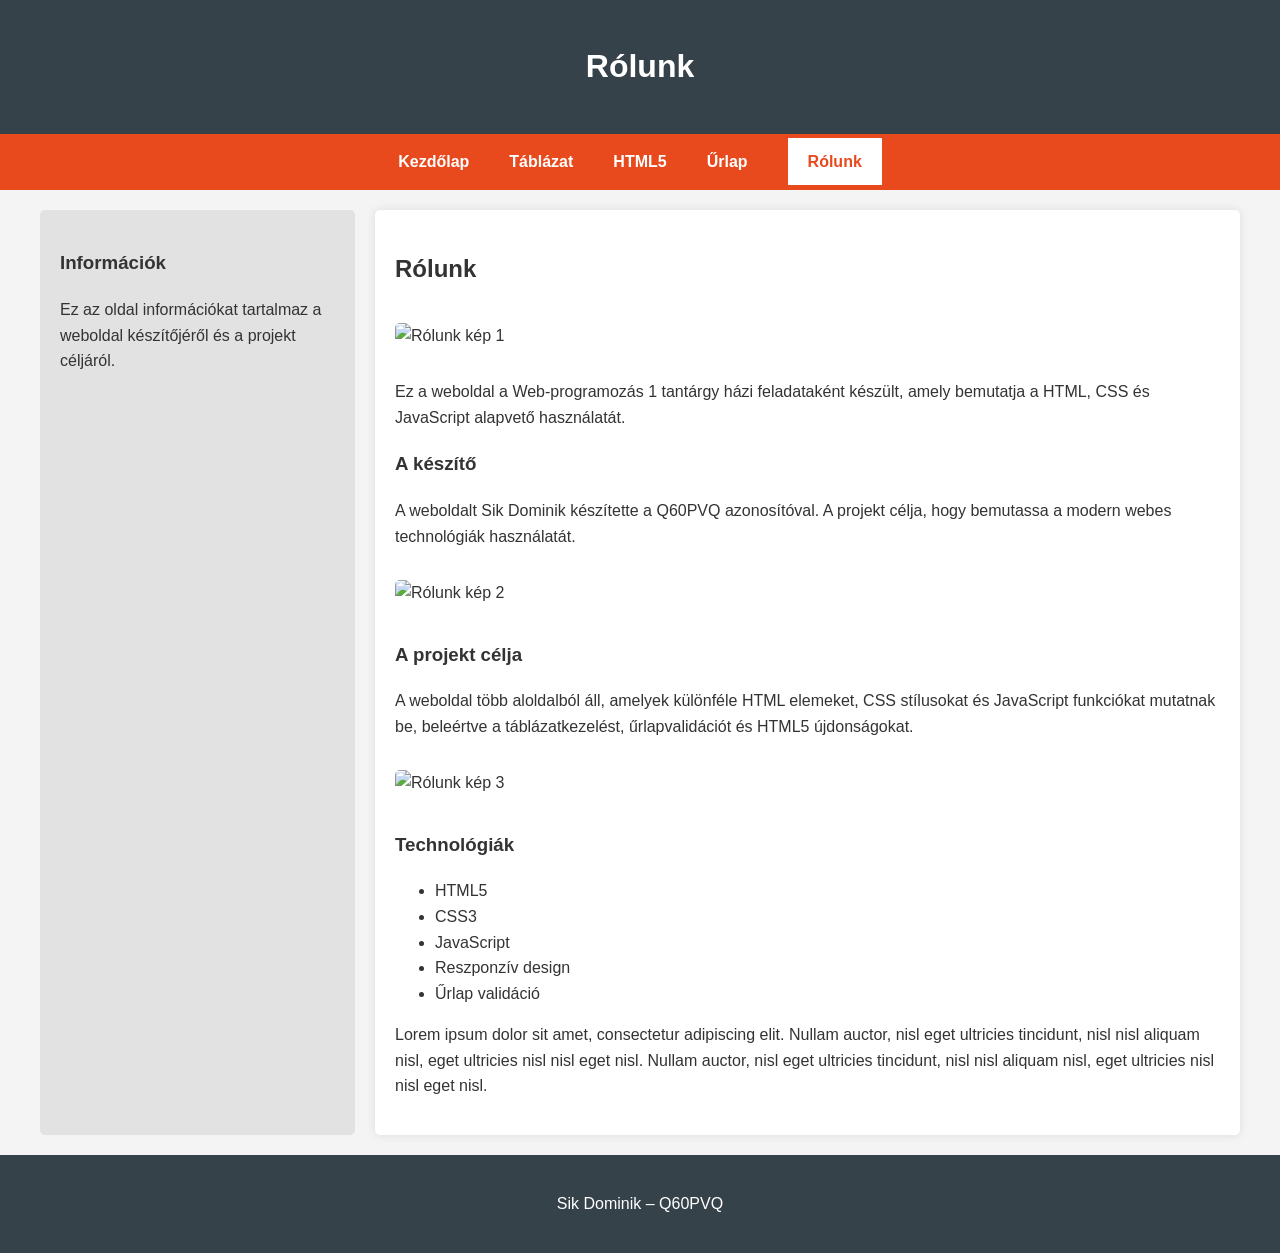
==== pages/about.html @ 5100a5bf "Feladatok megoldásának feltöltése repo-ba." ====
<!DOCTYPE html>
<html lang="hu">
<head>
    <meta charset="UTF-8">
    <meta name="viewport" content="width=device-width, initial-scale=1.0">
    <title>Rólunk</title>
    <link rel="stylesheet" href="../src/css/styles.css">
</head>
<body>
    <header>
        <h1>Rólunk</h1>
    </header>
    <nav>
        <ul>
            <li><a href="index.html">Kezdőlap</a></li>
            <li><a href="table.html">Táblázat</a></li>
            <li><a href="html5.html">HTML5</a></li>
            <li><a href="form.html">Űrlap</a></li>
            <li><a href="about.html" class="active">Rólunk</a></li>
        </ul>
    </nav>
    <div class="container">
        <aside>
            <h3>Információk</h3>
            <p>Ez az oldal információkat tartalmaz a weboldal készítőjéről és a projekt céljáról.</p>
        </aside>
        <main id="content">
            <h2>Rólunk</h2>
            
            <img src="https://via.placeholder.com/400x200" alt="Rólunk kép 1">
            <p>Ez a weboldal a Web-programozás 1 tantárgy házi feladataként készült, amely bemutatja a HTML, CSS és JavaScript alapvető használatát.</p>
            
            <section>
                <h3>A készítő</h3>
                <p>A weboldalt Sik Dominik készítette a Q60PVQ azonosítóval. A projekt célja, hogy bemutassa a modern webes technológiák használatát.</p>
            </section>
            
            <img src="https://via.placeholder.com/400x200" alt="Rólunk kép 2">
            <section>
                <h3>A projekt célja</h3>
                <p>A weboldal több aloldalból áll, amelyek különféle HTML elemeket, CSS stílusokat és JavaScript funkciókat mutatnak be, beleértve a táblázatkezelést, űrlapvalidációt és HTML5 újdonságokat.</p>
            </section>
            
            <img src="https://via.placeholder.com/400x200" alt="Rólunk kép 3">
            <section>
                <h3>Technológiák</h3>
                <ul>
                    <li>HTML5</li>
                    <li>CSS3</li>
                    <li>JavaScript</li>
                    <li>Reszponzív design</li>
                    <li>Űrlap validáció</li>
                </ul>
            </section>
            
            <p>Lorem ipsum dolor sit amet, consectetur adipiscing elit. Nullam auctor, nisl eget ultricies tincidunt, nisl nisl aliquam nisl, eget ultricies nisl nisl eget nisl. Nullam auctor, nisl eget ultricies tincidunt, nisl nisl aliquam nisl, eget ultricies nisl nisl eget nisl.</p>
        </main>
    </div>
    <footer>
        <p>Sik Dominik – Q60PVQ</p>
    </footer>
</body>
</html>
---- src/css/styles.css ----
body {
  font-family: Arial, sans-serif;
  line-height: 1.6;
  margin: 0;
  padding: 0;
  color: #333;
  background-color: #f4f4f4;
}

header {
  background: #35424a;
  color: #ffffff;
  padding: 20px 0;
  text-align: center;
}

nav {
  background: #e8491d;
  color: #ffffff;
}

nav ul {
  padding: 0;
  margin: 0;
  list-style: none;
  display: flex;
  justify-content: center;
}

nav ul li {
  padding: 15px 20px;
}

nav ul li a {
  color: #ffffff;
  text-decoration: none;
  font-weight: bold;
}

nav ul li a.active {
  background: #ffffff;
  color: #e8491d;
  padding: 15px 20px;
}

nav ul li a:hover:not(.active) {
  background: #35424a;
}

.container {
  display: flex;
  flex-wrap: wrap;
  max-width: 1200px;
  margin: 20px auto;
  padding: 0 20px;
}

aside {
  flex: 1;
  min-width: 250px;
  background: #e2e2e2;
  padding: 20px;
  margin-right: 20px;
  border-radius: 5px;
}

main {
  flex: 3;
  min-width: 300px;
  background: #ffffff;
  padding: 20px;
  border-radius: 5px;
  box-shadow: 0 0 10px rgba(0, 0, 0, 0.1);
}

footer {
  background: #35424a;
  color: #ffffff;
  text-align: center;
  padding: 20px 0;
  margin-top: 20px;
}

img {
  max-width: 100%;
  height: auto;
  margin: 15px 0;
  border-radius: 5px;
}

.table-container {
  overflow-x: auto;
}

table {
  width: 100%;
  border-collapse: collapse;
  margin: 20px 0;
}

table, th, td {
  border: 1px solid #ddd;
}

th, td {
  padding: 12px;
  text-align: left;
}

th {
  background-color: #35424a;
  color: white;
}

tr:nth-child(even) {
  background-color: #f2f2f2;
}

tr:hover {
  background-color: #ddd;
}

form {
  margin: 20px 0;
}

.form-group {
  margin-bottom: 15px;
}

label {
  display: block;
  margin-bottom: 5px;
  font-weight: bold;
}

input[type="text"],
input[type="email"],
input[type="tel"],
textarea,
select {
  width: 100%;
  padding: 10px;
  border: 1px solid #ddd;
  border-radius: 4px;
  box-sizing: border-box;
}

textarea {
  height: 100px;
  resize: vertical;
}

input[type="submit"] {
  background: #e8491d;
  color: white;
  border: none;
  padding: 10px 20px;
  cursor: pointer;
  font-size: 16px;
  border-radius: 4px;
}

input[type="submit"]:hover {
  background: #35424a;
}

.error-message {
  color: #e8491d;
  font-size: 14px;
  margin-top: 5px;
  display: block;
}

.success-message {
  background: #4CAF50;
  color: white;
  padding: 15px;
  border-radius: 4px;
  margin: 20px 0;
}

@media (max-width: 768px) {
  nav ul {
      flex-direction: column;
      text-align: center;
  }
  
  nav ul li {
      padding: 10px;
  }
  
  .container {
      flex-direction: column;
  }
  
  aside {
      margin-right: 0;
      margin-bottom: 20px;
  }
}
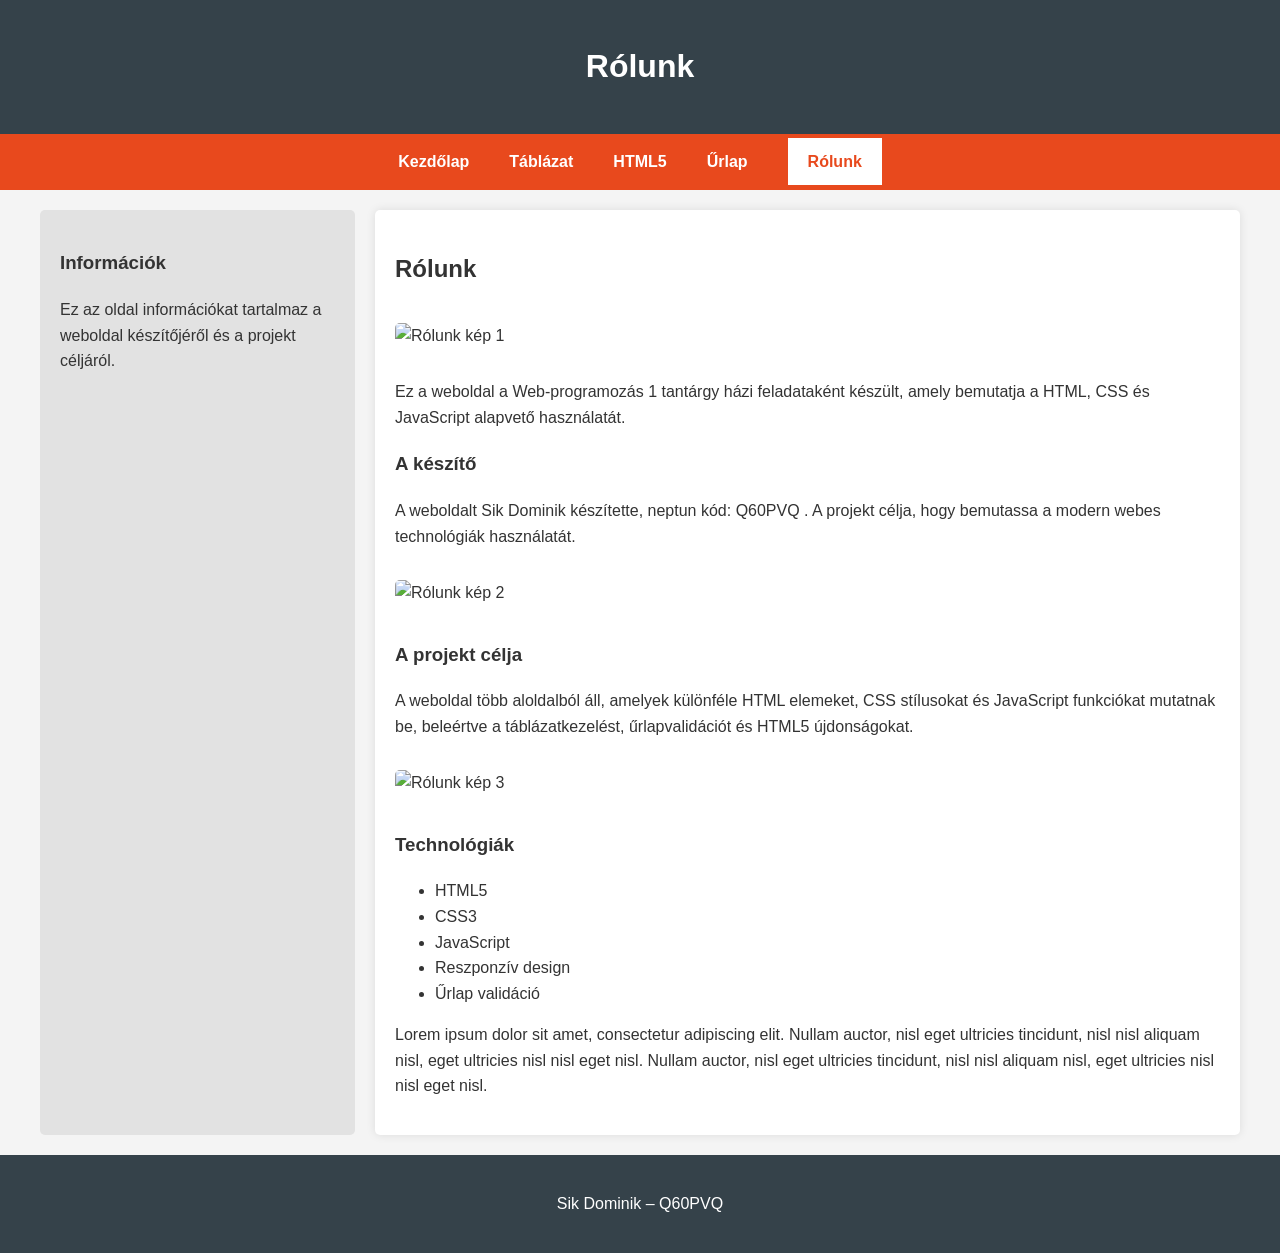
==== commit 7b89cd4b: "Képek beillesztése." ====
--- a/pages/about.html
+++ b/pages/about.html
@@ -27,21 +27,21 @@
         <main id="content">
             <h2>Rólunk</h2>
             
-            <img src="https://via.placeholder.com/400x200" alt="Rólunk kép 1">
+            <img src="https://unsplash.com/photos/black-remote-control-on-red-table-6sAl6aQ4OWI" alt="Rólunk kép 1">
             <p>Ez a weboldal a Web-programozás 1 tantárgy házi feladataként készült, amely bemutatja a HTML, CSS és JavaScript alapvető használatát.</p>
             
             <section>
                 <h3>A készítő</h3>
-                <p>A weboldalt Sik Dominik készítette a Q60PVQ azonosítóval. A projekt célja, hogy bemutassa a modern webes technológiák használatát.</p>
+                <p>A weboldalt Sik Dominik készítette, neptun kód: Q60PVQ . A projekt célja, hogy bemutassa a modern webes technológiák használatát.</p>
             </section>
             
-            <img src="https://via.placeholder.com/400x200" alt="Rólunk kép 2">
+            <img src="https://images.unsplash.com/photo-1629904853716-f0bc54eea481?q=80&w=2070&auto=format&fit=crop&ixlib=rb-4.0.3&ixid=M3wxMjA3fDB8MHxwaG90by1wYWdlfHx8fGVufDB8fHx8fA%3D%3D" alt="Rólunk kép 2">
             <section>
                 <h3>A projekt célja</h3>
                 <p>A weboldal több aloldalból áll, amelyek különféle HTML elemeket, CSS stílusokat és JavaScript funkciókat mutatnak be, beleértve a táblázatkezelést, űrlapvalidációt és HTML5 újdonságokat.</p>
             </section>
             
-            <img src="https://via.placeholder.com/400x200" alt="Rólunk kép 3">
+            <img src="https://plus.unsplash.com/premium_photo-1682145730713-34bba6d3d14a?q=80&w=2070&auto=format&fit=crop&ixlib=rb-4.0.3&ixid=M3wxMjA3fDB8MHxwaG90by1wYWdlfHx8fGVufDB8fHx8fA%3D%3D" alt="Rólunk kép 3">
             <section>
                 <h3>Technológiák</h3>
                 <ul>
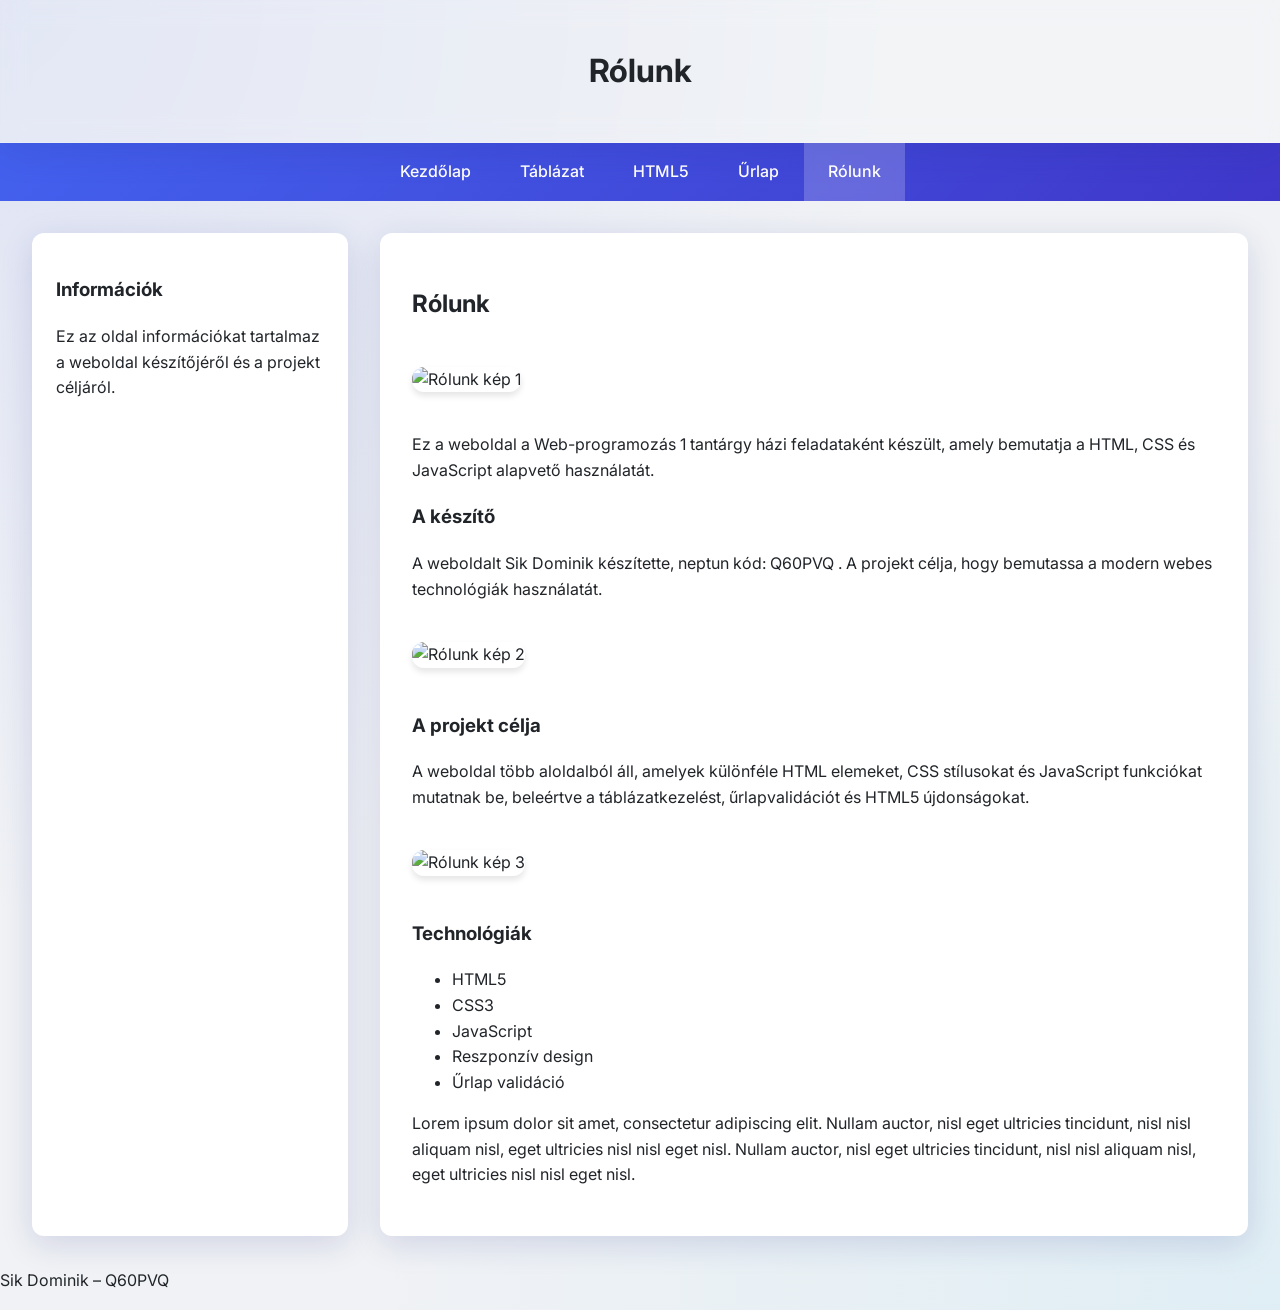
==== commit 6be4d270: "Added font, fixed some css." ====
--- a/pages/about.html
+++ b/pages/about.html
@@ -5,6 +5,7 @@
     <meta name="viewport" content="width=device-width, initial-scale=1.0">
     <title>Rólunk</title>
     <link rel="stylesheet" href="../src/css/styles.css">
+    <link href="https://fonts.googleapis.com/css2?family=Inter:wght@400;500;600&display=swap" rel="stylesheet">
 </head>
 <body>
     <header>
@@ -27,7 +28,7 @@
         <main id="content">
             <h2>Rólunk</h2>
             
-            <img src="https://unsplash.com/photos/black-remote-control-on-red-table-6sAl6aQ4OWI" alt="Rólunk kép 1">
+            <img src="https://images.unsplash.com/photo-1632910121591-29e2484c0259?q=80&w=1931&auto=format&fit=crop&ixlib=rb-4.0.3&ixid=M3wxMjA3fDB8MHxwaG90by1wYWdlfHx8fGVufDB8fHx8fA%3D%3D" alt="Rólunk kép 1">
             <p>Ez a weboldal a Web-programozás 1 tantárgy házi feladataként készült, amely bemutatja a HTML, CSS és JavaScript alapvető használatát.</p>
             
             <section>
--- a/src/css/styles.css
+++ b/src/css/styles.css
@@ -1,22 +1,45 @@
+:root {
+  --primary: #4361ee;  /* Modern blue instead of red */
+  --secondary: #3f37c9;
+  --dark: #212529;
+  --light: #f8f9fa;
+  --success: #4cc9f0;
+  --glass: rgba(255, 255, 255, 0.15);
+  --shadow: 0 8px 32px rgba(31, 38, 135, 0.15);
+  --border-radius: 12px;
+}
+
+/* Smooth scrolling & modern font stack */
+html {
+  scroll-behavior: smooth;
+}
+
 body {
-  font-family: Arial, sans-serif;
+  font-family: 'Inter', -apple-system, BlinkMacSystemFont, sans-serif;
   line-height: 1.6;
   margin: 0;
   padding: 0;
-  color: #333;
-  background-color: #f4f4f4;
+  color: var(--dark);
+  background-color: #f0f2f5;
+  background-image: 
+    radial-gradient(at 0% 0%, rgba(67, 97, 238, 0.1) 0px, transparent 50%),
+    radial-gradient(at 100% 100%, rgba(76, 201, 240, 0.1) 0px, transparent 50%);
 }
 
 header {
-  background: #35424a;
-  color: #ffffff;
-  padding: 20px 0;
+  background: var(--glass);
+  backdrop-filter: blur(12px);
+  -webkit-backdrop-filter: blur(12px);
+  color: var(--dark);
+  padding: 1.5rem 0;
   text-align: center;
+  box-shadow: var(--shadow);
+  border-bottom: 1px solid rgba(255, 255, 255, 0.18);
 }
 
 nav {
-  background: #e8491d;
-  color: #ffffff;
+  background: var(--primary);
+  background: linear-gradient(135deg, var(--primary), var(--secondary));
 }
 
 nav ul {
@@ -25,177 +48,163 @@
   list-style: none;
   display: flex;
   justify-content: center;
+  gap: 1px;
 }
 
 nav ul li {
-  padding: 15px 20px;
+  transition: all 0.3s ease;
+}
+
+nav ul li:hover {
+  transform: translateY(-2px);
 }
 
 nav ul li a {
-  color: #ffffff;
+  color: white;
   text-decoration: none;
-  font-weight: bold;
+  font-weight: 500;
+  padding: 1rem 1.5rem;
+  display: block;
+  transition: all 0.3s ease;
 }
 
 nav ul li a.active {
-  background: #ffffff;
-  color: #e8491d;
-  padding: 15px 20px;
+  background: rgba(255, 255, 255, 0.2);
+  backdrop-filter: blur(5px);
 }
 
 nav ul li a:hover:not(.active) {
-  background: #35424a;
+  background: rgba(255, 255, 255, 0.1);
 }
 
 .container {
   display: flex;
   flex-wrap: wrap;
-  max-width: 1200px;
-  margin: 20px auto;
-  padding: 0 20px;
+  max-width: 1400px;
+  margin: 2rem auto;
+  padding: 0 2rem;
+  gap: 2rem;
 }
 
 aside {
   flex: 1;
   min-width: 250px;
-  background: #e2e2e2;
-  padding: 20px;
-  margin-right: 20px;
-  border-radius: 5px;
+  background: white;
+  padding: 1.5rem;
+  border-radius: var(--border-radius);
+  box-shadow: var(--shadow);
 }
 
 main {
   flex: 3;
   min-width: 300px;
-  background: #ffffff;
-  padding: 20px;
-  border-radius: 5px;
-  box-shadow: 0 0 10px rgba(0, 0, 0, 0.1);
-}
-
-footer {
-  background: #35424a;
-  color: #ffffff;
-  text-align: center;
-  padding: 20px 0;
-  margin-top: 20px;
+  background: white;
+  padding: 2rem;
+  border-radius: var(--border-radius);
+  box-shadow: var(--shadow);
 }
 
 img {
   max-width: 100%;
   height: auto;
-  margin: 15px 0;
-  border-radius: 5px;
+  margin: 1.5rem 0;
+  border-radius: var(--border-radius);
+  box-shadow: 0 4px 6px rgba(0, 0, 0, 0.1);
+  transition: transform 0.3s ease;
+}
+
+img:hover {
+  transform: scale(1.02);
 }
 
 .table-container {
   overflow-x: auto;
+  border-radius: var(--border-radius);
+  box-shadow: var(--shadow);
 }
 
 table {
   width: 100%;
   border-collapse: collapse;
-  margin: 20px 0;
-}
-
-table, th, td {
+  margin: 1.5rem 0;
+}
+
+th, td {
+  padding: 1rem;
+  text-align: left;
+}
+
+th {
+  background: var(--primary);
+  color: white;
+  position: sticky;
+  top: 0;
+}
+
+tr:nth-child(even) {
+  background-color: rgba(67, 97, 238, 0.05);
+}
+
+tr:hover {
+  background-color: rgba(67, 97, 238, 0.1);
+}
+
+.form-group {
+  margin-bottom: 1.5rem;
+}
+
+input, textarea, select {
+  width: 100%;
+  padding: 0.75rem;
   border: 1px solid #ddd;
-}
-
-th, td {
-  padding: 12px;
-  text-align: left;
-}
-
-th {
-  background-color: #35424a;
-  color: white;
-}
-
-tr:nth-child(even) {
-  background-color: #f2f2f2;
-}
-
-tr:hover {
-  background-color: #ddd;
-}
-
-form {
-  margin: 20px 0;
-}
-
-.form-group {
-  margin-bottom: 15px;
-}
-
-label {
-  display: block;
-  margin-bottom: 5px;
-  font-weight: bold;
-}
-
-input[type="text"],
-input[type="email"],
-input[type="tel"],
-textarea,
-select {
-  width: 100%;
-  padding: 10px;
-  border: 1px solid #ddd;
-  border-radius: 4px;
-  box-sizing: border-box;
-}
-
-textarea {
-  height: 100px;
-  resize: vertical;
-}
-
-input[type="submit"] {
-  background: #e8491d;
+  border-radius: 8px;
+  transition: all 0.3s ease;
+  font-family: inherit;
+}
+
+input:focus, textarea:focus, select:focus {
+  border-color: var(--primary);
+  box-shadow: 0 0 0 3px rgba(67, 97, 238, 0.2);
+  outline: none;
+}
+
+button, input[type="submit"] {
+  background: var(--primary);
   color: white;
   border: none;
-  padding: 10px 20px;
+  padding: 0.75rem 1.5rem;
+  border-radius: 8px;
   cursor: pointer;
-  font-size: 16px;
-  border-radius: 4px;
-}
-
-input[type="submit"]:hover {
-  background: #35424a;
-}
-
-.error-message {
-  color: #e8491d;
-  font-size: 14px;
-  margin-top: 5px;
-  display: block;
-}
-
-.success-message {
-  background: #4CAF50;
-  color: white;
-  padding: 15px;
-  border-radius: 4px;
-  margin: 20px 0;
+  font-weight: 500;
+  transition: all 0.3s ease;
+}
+
+button:hover, input[type="submit"]:hover {
+  background: var(--secondary);
+  transform: translateY(-2px);
+  box-shadow: 0 4px 12px rgba(67, 97, 238, 0.3);
+}
+
+@keyframes fadeIn {
+  from { opacity: 0; transform: translateY(10px); }
+  to { opacity: 1; transform: translateY(0); }
+}
+
+main, aside {
+  animation: fadeIn 0.6s ease-out;
 }
 
 @media (max-width: 768px) {
   nav ul {
-      flex-direction: column;
-      text-align: center;
-  }
-  
-  nav ul li {
-      padding: 10px;
+    flex-direction: column;
+    gap: 0;
   }
   
   .container {
-      flex-direction: column;
+    flex-direction: column;
   }
   
   aside {
-      margin-right: 0;
-      margin-bottom: 20px;
+    order: -1;
   }
 }
